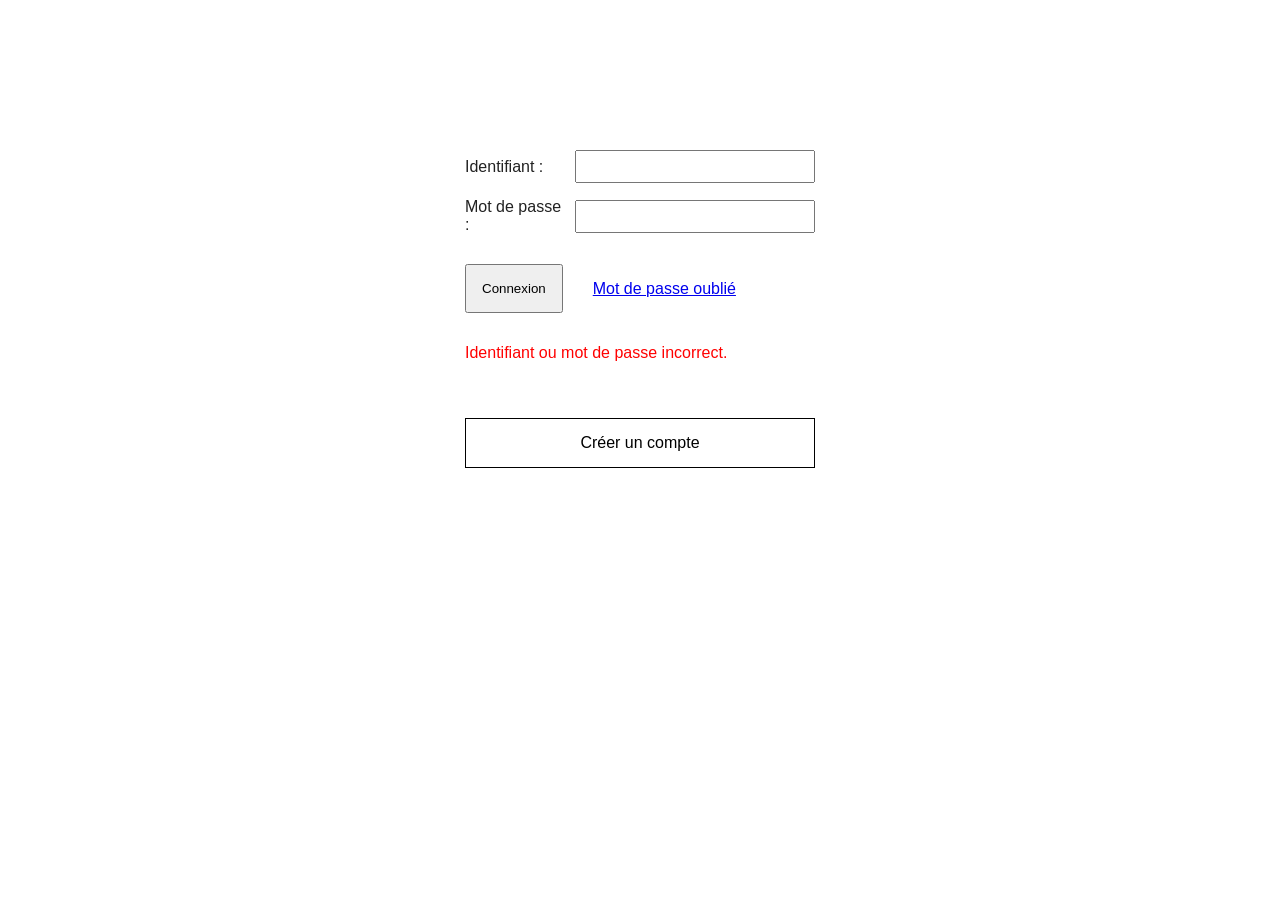
==== Projet/src/main/resources/templates/connexion.html @ b39d0ce8 "28/10/2026" ====
<!DOCTYPE html>
<html lang="fr" xmlns:th="http://www.thymeleaf.org">

<head>
    <meta charset="UTF-8">
    <meta name="viewport" content="width=device-width, initial-scale=1.0">

    <title>Connexion - ENI-Enchères</title>

    <link rel="stylesheet"
          th:href="@{/css/style.css}"
          href="../static/css/style.css">
</head>

<body>

    <!-- Layout second -->
    <div th:replace="~{fragments/header-simple :: header}"></div>

    <main class="connexion">

        <form class="form-connexion" action="/login" method="post">

            <div class="ligne-connexion">
                <label for="pseudo">Identifiant :</label>
                <input type="text" id="pseudo" name="pseudo" required>
            </div>

            <div class="ligne-connexion">
                <label for="motDePasse">Mot de passe :</label>
                <input type="password" id="motDePasse" name="motDePasse" required>
            </div>

            <div class="actions-connexion">
                <button type="submit">Connexion</button>

                <a href="/mot-de-passe-oublie">
                    Mot de passe oublié
                </a>
            </div>

            <p class="erreur" th:if="${param.error}">
                Identifiant ou mot de passe incorrect.
            </p>

            <a class="creer-compte" href="/inscription">
                Créer un compte
            </a>

        </form>

    </main>

</body>

</html>
---- Projet/src/main/resources/static/css/style.css ----
* {
    box-sizing: border-box;
}

body {
    margin: 0;
    font-family: Arial, sans-serif;
    color: #222;
}

.header {
    display: flex;
    align-items: center;
    justify-content: space-between;
    flex-wrap: wrap;

    padding: 20px 30px;
}

.logo-site {
    display: flex;
    align-items: center;
    gap: 10px;
}

.logo-site img {
    width: 60px;
    height: 60px;
    object-fit: contain;
}

.logo-site span {
    font-size: 22px;
    font-weight: bold;
}

.header nav {
    display: flex;
    align-items: center;
    gap: 20px;
}

.header nav a {
    color: #222;
    text-decoration: none;
}

.header nav a:hover {
    text-decoration: underline;
}


.date-du-jour {
    width: 100%;
    text-align: right;
    margin-top: 20px;
}

.date-du-jour span {
    font-weight: bold;
}

@media screen and (max-width: 700px) {

    .header {
        flex-direction: column;
        align-items: flex-start;
        gap: 15px;
        padding: 15px;
    }

    .header nav {
        flex-direction: column;
        align-items: flex-start;
        gap: 10px;
    }

    .date-du-jour {
        text-align: left;
        margin-top: 5px;
    }

    .logo-site img {
        width: 50px;
        height: 50px;
    }
}


.connexion {
    display: flex;
    justify-content: center;
    margin-top: 150px;
}

.form-connexion {
    display: flex;
    flex-direction: column;
    gap: 15px;
    width: 350px;
}

.ligne-connexion {
    display: flex;
    align-items: center;
    gap: 10px;
}

.ligne-connexion label {
    width: 100px;
}

.ligne-connexion input {
    flex: 1;
    padding: 7px;
}

.actions-connexion {
    display: flex;
    align-items: center;
    gap: 30px;
    margin-top: 15px;
}

.actions-connexion button {
    padding: 15px;
}

.creer-compte {
    display: block;
    text-align: center;
    margin-top: 25px;
    padding: 15px;
    border: 1px solid black;
    text-decoration: none;
    color: black;
}

.erreur {
    color: red;
}


/* =========================
   PAGE INSCRIPTION
   ========================= */

.inscription {
    display: flex;
    flex-direction: column;
    align-items: center;

    margin-top: 40px;
}

.form-inscription {
    display: flex;
    flex-direction: column;
    gap: 8px;

    width: 400px;
}

.form-inscription input {
    padding: 10px;
    font-size: 16px;
}

.form-inscription fieldset {
    display: flex;
    flex-direction: column;
    gap: 8px;

    margin-top: 10px;
    padding: 15px;
}

.boutons-inscription {
    display: flex;
    align-items: center;
    gap: 20px;

    margin-top: 20px;
}

.boutons-inscription button {
    padding: 10px 25px;
    cursor: pointer;
}

.erreur {
    color: red;
}
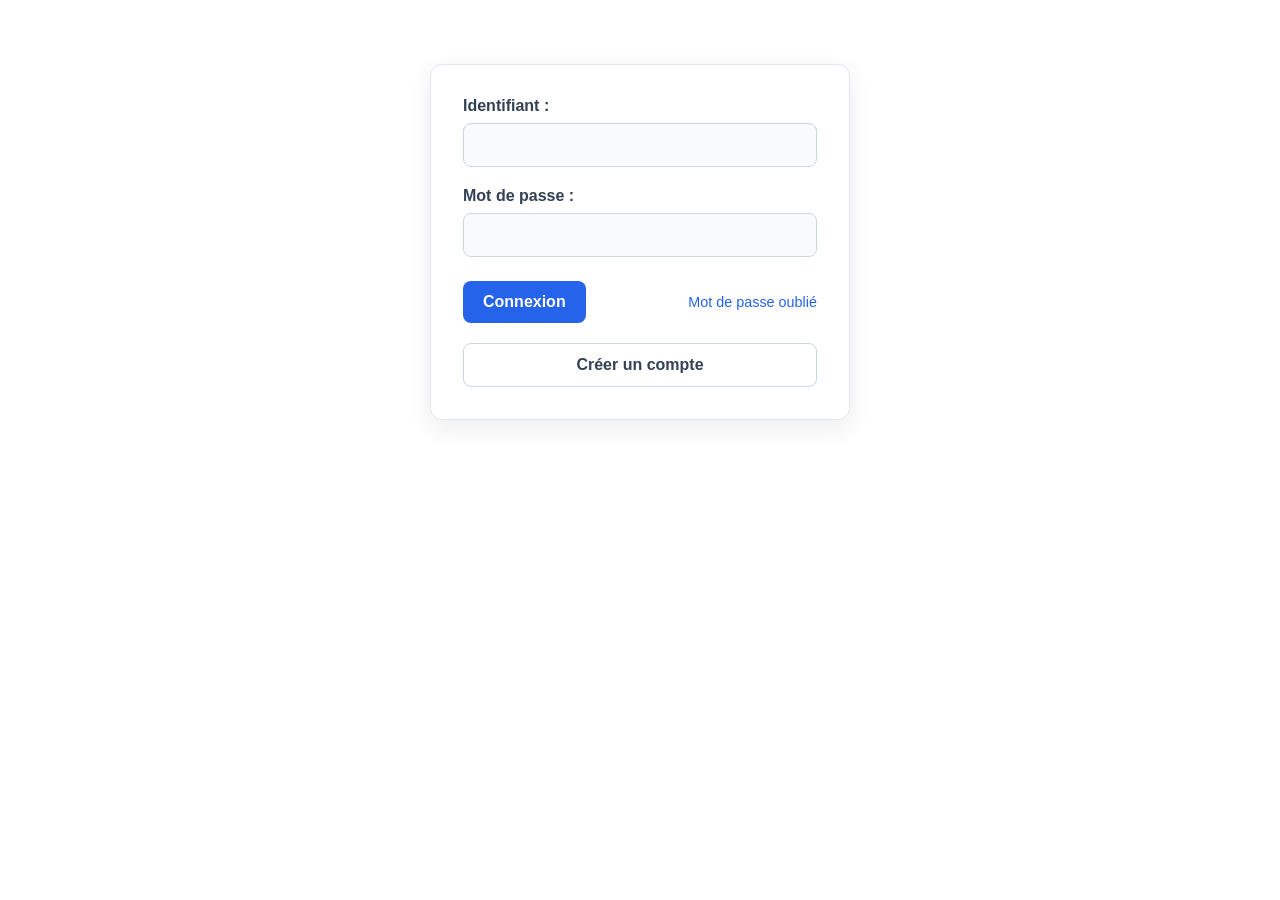
==== commit e38bf9fd: "ENI 29/10" ====
--- a/Projet/src/main/resources/templates/connexion.html
+++ b/Projet/src/main/resources/templates/connexion.html
@@ -39,7 +39,7 @@
                 </a>
             </div>
 
-            <p class="erreur" th:if="${param.error}">
+            <p class="erreur" hidden th:hidden="${param.error == null}">
                 Identifiant ou mot de passe incorrect.
             </p>
 
--- a/Projet/src/main/resources/static/css/style.css
+++ b/Projet/src/main/resources/static/css/style.css
@@ -60,86 +60,190 @@
     font-weight: bold;
 }
 
-@media screen and (max-width: 700px) {
-
-    .header {
-        flex-direction: column;
-        align-items: flex-start;
-        gap: 15px;
-        padding: 15px;
-    }
-
-    .header nav {
-        flex-direction: column;
-        align-items: flex-start;
-        gap: 10px;
-    }
-
-    .date-du-jour {
-        text-align: left;
-        margin-top: 5px;
-    }
-
-    .logo-site img {
-        width: 50px;
-        height: 50px;
-    }
-}
-
-
 .connexion {
     display: flex;
     justify-content: center;
-    margin-top: 150px;
+    padding: 64px 20px;
 }
 
 .form-connexion {
     display: flex;
     flex-direction: column;
-    gap: 15px;
-    width: 350px;
+    gap: 20px;
+    width: min(100%, 420px);
+    padding: 32px;
+    border: 1px solid #e2e8f0;
+    border-radius: 12px;
+    background-color: #fff;
+    box-shadow: 0 8px 24px rgb(15 23 42 / 8%);
 }
 
 .ligne-connexion {
     display: flex;
-    align-items: center;
-    gap: 10px;
+    flex-direction: column;
+    gap: 8px;
 }
 
 .ligne-connexion label {
-    width: 100px;
+    font-weight: 600;
+    color: #334155;
 }
 
 .ligne-connexion input {
-    flex: 1;
-    padding: 7px;
+    width: 100%;
+    padding: 12px 14px;
+    border: 1px solid #cbd5e1;
+    border-radius: 8px;
+    background-color: #f8fafc;
+    color: #0f172a;
+    font: inherit;
+    transition: border-color 0.2s ease, box-shadow 0.2s ease, background-color 0.2s ease;
+}
+
+.ligne-connexion input:focus {
+    outline: none;
+    border-color: #2563eb;
+    background-color: #fff;
+    box-shadow: 0 0 0 3px rgb(37 99 235 / 15%);
 }
 
 .actions-connexion {
     display: flex;
     align-items: center;
-    gap: 30px;
-    margin-top: 15px;
+    justify-content: space-between;
+    flex-wrap: wrap;
+    gap: 12px;
+    margin-top: 4px;
 }
 
 .actions-connexion button {
-    padding: 15px;
+    padding: 12px 20px;
+    border: 0;
+    border-radius: 8px;
+    background-color: #2563eb;
+    color: #fff;
+    font: inherit;
+    font-weight: 600;
+    cursor: pointer;
+    transition: background-color 0.2s ease, transform 0.2s ease;
+}
+
+.actions-connexion button:hover {
+    background-color: #1d4ed8;
+    transform: translateY(-1px);
+}
+
+.actions-connexion a {
+    color: #2563eb;
+    font-size: 0.9rem;
+    text-decoration: none;
+}
+
+.actions-connexion a:hover {
+    text-decoration: underline;
 }
 
 .creer-compte {
     display: block;
     text-align: center;
-    margin-top: 25px;
-    padding: 15px;
-    border: 1px solid black;
-    text-decoration: none;
-    color: black;
+    padding: 12px;
+    border: 1px solid #cbd5e1;
+    border-radius: 8px;
+    text-decoration: none;
+    color: #334155;
+    font-weight: 600;
+    transition: border-color 0.2s ease, background-color 0.2s ease;
+}
+
+.creer-compte:hover {
+    border-color: #2563eb;
+    background-color: #eff6ff;
 }
 
 .erreur {
     color: red;
 }
 
+/* =========================
+   PAGE MODIFICATION MOT DE PASSE
+   ========================= */
+
+.modif-mdp {
+    position: relative;
+    min-height: 100vh;
+    padding: 8px 32px 64px;
+}
+
+.modif-mdp h1 {
+    margin: 0;
+    font-size: 1.5rem;
+    font-weight: 500;
+    text-align: center;
+}
+
+.form-modif-mdp {
+    width: min(100%, 700px);
+    margin: 126px auto 0;
+}
+
+.champ-modif-mdp {
+    display: grid;
+    grid-template-columns: 230px 176px;
+    justify-content: center;
+    align-items: center;
+    gap: 12px;
+}
+
+.champ-modif-mdp label {
+    color: #222;
+    text-align: right;
+}
+
+.champ-modif-mdp input {
+    width: 176px;
+    min-width: 0;
+    padding: 5px 8px;
+    border: 2px solid #222;
+    border-radius: 2px;
+    background-color: #fff;
+    color: #222;
+    font: inherit;
+}
+
+.champs-nouveau-mdp {
+    display: grid;
+    gap: 22px;
+    margin-top: 78px;
+}
+
+.actions-modif-mdp {
+    display: flex;
+    justify-content: center;
+    gap: 32px;
+    margin-top: 51px;
+}
+
+.actions-modif-mdp button,
+.actions-modif-mdp a {
+    display: inline-flex;
+    width: 150px;
+    min-height: 58px;
+    align-items: center;
+    justify-content: center;
+    border: 2px solid #222;
+    border-radius: 0;
+    background-color: #fff;
+    box-shadow: 3px 4px 0 #222;
+    color: #222;
+    font: inherit;
+    text-decoration: none;
+    cursor: pointer;
+}
+
+.actions-modif-mdp button:hover,
+.actions-modif-mdp a:hover {
+    background-color: #f1f1f1;
+}
 
 /* =========================
    PAGE INSCRIPTION
@@ -149,44 +253,129 @@
     display: flex;
     flex-direction: column;
     align-items: center;
-
-    margin-top: 40px;
+    padding: 32px 24px 56px;
+}
+
+.inscription h1 {
+    margin: 0 0 32px;
+    font-size: 1.5rem;
+    text-align: center;
 }
 
 .form-inscription {
-    display: flex;
-    flex-direction: column;
-    gap: 8px;
-
-    width: 400px;
-}
-
-.form-inscription input {
-    padding: 10px;
-    font-size: 16px;
-}
-
-.form-inscription fieldset {
-    display: flex;
-    flex-direction: column;
-    gap: 8px;
-
-    margin-top: 10px;
-    padding: 15px;
+    display: grid;
+    grid-template-columns: repeat(2, minmax(0, 1fr));
+    align-items: start;
+    gap: 24px 48px;
+    width: min(100%, 900px);
+    margin: 0 auto;
+}
+
+.champ-inscription {
+    display: grid;
+    min-width: 0;
+    grid-template-columns: minmax(135px, 0.85fr) minmax(0, 1fr);
+    align-items: center;
+    gap: 8px 16px;
+}
+
+.champ-inscription label,
+.adresse-label {
+    color: #222;
+    font-weight: 500;
+}
+
+.champ-inscription input,
+.adresse-inscription input {
+    width: 100%;
+    min-width: 0;
+    padding: 10px 12px;
+    border: 2px solid #222;
+    border-radius: 4px;
+    background-color: #fff;
+    color: #222;
+    font: inherit;
+}
+
+.champ-inscription input:focus,
+.adresse-inscription input:focus {
+    outline: none;
+    border-color: #2563eb;
+    box-shadow: 0 0 0 3px rgb(37 99 235 / 15%);
+}
+
+.champ-inscription small {
+    grid-column: 2;
+    color: #475569;
+    line-height: 1.4;
+}
+
+.adresse-inscription {
+    display: grid;
+    grid-column: 1 / -1;
+    grid-template-columns: minmax(120px, 0.8fr) repeat(2, minmax(0, 1fr));
+    align-items: center;
+    gap: 16px 20px;
+    min-width: 0;
+    margin: 0;
+}
+
+.sr-only {
+    position: absolute;
+    width: 1px;
+    height: 1px;
+    overflow: hidden;
+    clip: rect(0, 0, 0, 0);
+    white-space: nowrap;
+    clip-path: inset(50%);
+}
+
+.inscription-message {
+    grid-column: 1 / -1;
+    margin: 0;
+    padding: 12px 14px;
+    border-radius: 6px;
+    background-color: #fef2f2;
+    color: #b91c1c;
+    line-height: 1.5;
 }
 
 .boutons-inscription {
     display: flex;
     align-items: center;
-    gap: 20px;
-
-    margin-top: 20px;
-}
-
-.boutons-inscription button {
-    padding: 10px 25px;
+    justify-content: center;
+    grid-column: 1 / -1;
+    gap: clamp(32px, 10vw, 120px);
+    margin-top: 4px;
+}
+
+.boutons-inscription button,
+.boutons-inscription a {
+    display: inline-flex;
+    min-width: 156px;
+    align-items: center;
+    justify-content: center;
+    padding: 14px 28px;
+    border: 2px solid #222;
+    border-radius: 2px;
+    background-color: #fff;
+    box-shadow: 2px 3px 0 #222;
+    color: #222;
+    font: inherit;
+    font-weight: 600;
+    text-align: center;
+    text-decoration: none;
     cursor: pointer;
-}
+    transition: background-color 0.2s ease, transform 0.2s ease, box-shadow 0.2s ease;
+}
+
+.boutons-inscription button:hover,
+.boutons-inscription a:hover {
+    transform: translate(1px, 1px);
+    background-color: #f1f5f9;
+    box-shadow: 1px 2px 0 #222;
+}
+
 
 .erreur {
     color: red;
